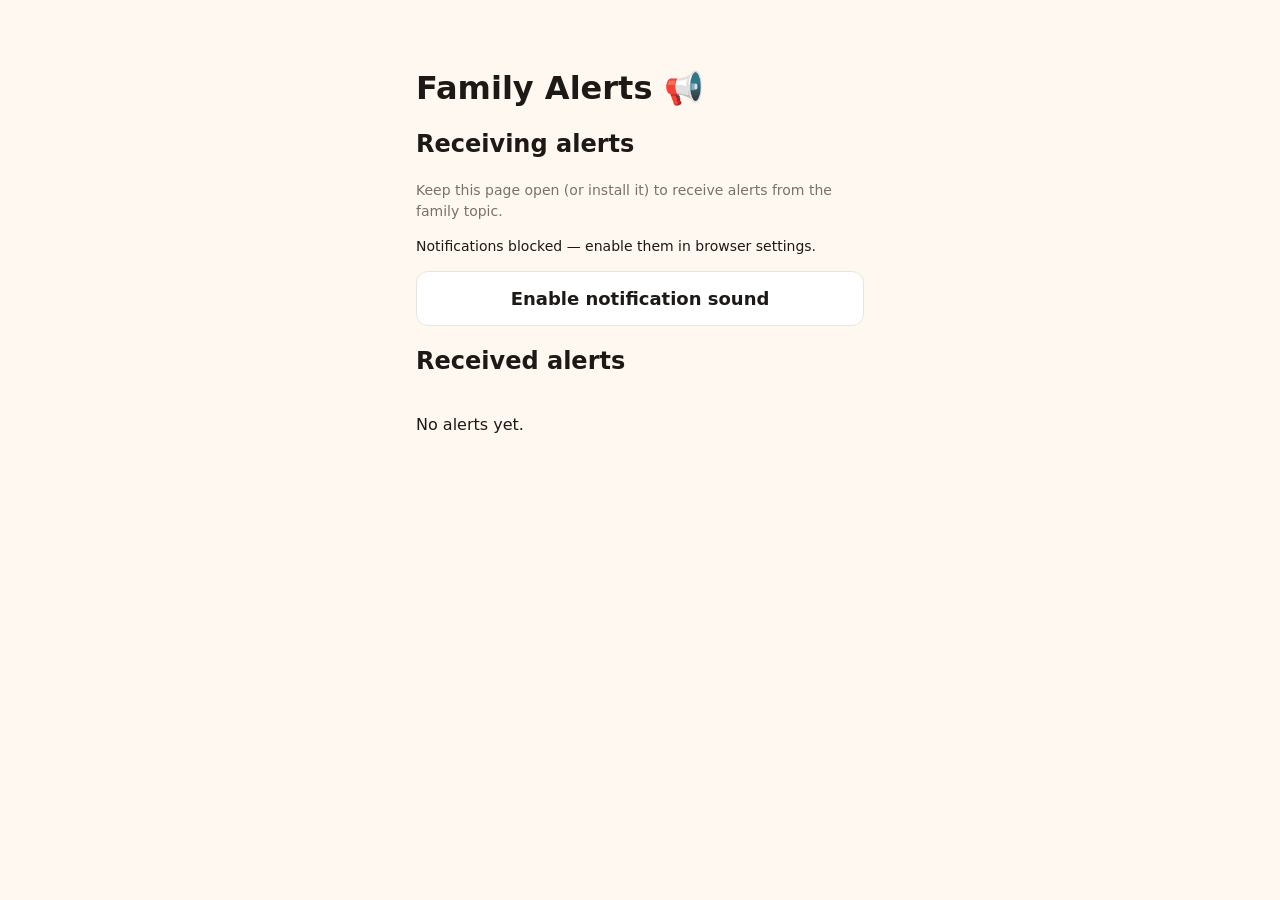
==== receiver.html @ f3d7a5e5 "feat(01-03): add PWA receiver page with SSE, notifications, and offline caching" ====
<!DOCTYPE html>
<html lang="en">
<head>
  <meta charset="utf-8">
  <meta name="viewport" content="width=device-width, initial-scale=1">
  <meta name="theme-color" content="#F97316">
  <title>Family Alerts — Receiver</title>
  <link rel="manifest" href="manifest.json">
  <link rel="icon" href="data:image/svg+xml,<svg xmlns='http://www.w3.org/2000/svg' viewBox='0 0 100 100'><text y='.9em' font-size='90'>📢</text></svg>">
  <link rel="stylesheet" href="style.css">
</head>
<body>
  <main>
    <header>
      <h1 id="app-title">Family Alerts 📢</h1>
    </header>

    <section id="receiver">
      <h2>Receiving alerts</h2>
      <p id="receiver-hint">Keep this page open (or install it) to receive alerts from the family topic.</p>
      <p id="notify-status" role="status" aria-live="polite"></p>
      <button type="button" id="notify-btn">Enable notification sound</button>
    </section>

    <section id="history-section">
      <h2>Received alerts</h2>
      <ul id="alert-history"></ul>
      <p id="history-empty">No alerts yet.</p>
    </section>
  </main>

  <div id="alert-popup" class="alert-popup" role="alertdialog" aria-labelledby="popup-title" aria-hidden="true" hidden>
    <div>
      <h3 id="popup-title"></h3>
      <p id="popup-message"></p>
      <button type="button" id="popup-close">OK</button>
    </div>
  </div>

  <script type="module" src="receiver.js"></script>
</body>
</html>
---- style.css ----
:root {
  --bg: #FFF8F0;
  --card: #FFFFFF;
  --accent: #F97316;
  --destructive: #DC2626;
  --text: #1C1917;
  --text-muted: #78716C;
  --success: #16A34A;
  --popup-bg: #1C1917;
  --border: #E7E5E4;
  --space-xs: 4px;
  --space-sm: 8px;
  --space-md: 16px;
  --space-lg: 24px;
  --space-xl: 32px;
  --space-2xl: 48px;
  --radius: 12px;
  --font-stack: system-ui, -apple-system, "Segoe UI", Roboto, "Helvetica Neue", Arial, sans-serif;
  --font-emoji: "Apple Color Emoji", "Segoe UI Emoji", "Noto Color Emoji";
}

* {
  box-sizing: border-box;
}

body {
  font-family: var(--font-stack), var(--font-emoji);
  background: var(--bg);
  color: var(--text);
  font-size: 16px;
  line-height: 1.5;
  margin: 0;
}

main {
  max-width: 480px;
  margin: 0 auto;
  padding: var(--space-2xl) var(--space-md);
}

#app-title {
  font-size: 32px;
  font-weight: 700;
  line-height: 1.2;
}

h2 {
  font-size: 24px;
  font-weight: 600;
  line-height: 1.3;
}

button {
  min-height: 48px;
  border-radius: var(--radius);
  font-size: 18px;
  font-weight: 600;
  cursor: pointer;
  border: none;
}

button:focus-visible,
input:focus-visible {
  outline: 2px solid var(--accent);
  outline-offset: 2px;
}

#preset-grid {
  display: grid;
  grid-template-columns: 1fr;
  gap: var(--space-sm);
}

@media (min-width: 400px) {
  #preset-grid {
    grid-template-columns: 1fr 1fr;
  }
}

.preset-btn {
  background: var(--card);
  color: var(--text);
  border: 1px solid var(--border);
  font-family: inherit;
  text-align: left;
  padding: var(--space-md);
}

.preset-btn:active {
  background: var(--accent);
  color: #fff;
}

#custom-form {
  display: flex;
  flex-direction: column;
  gap: var(--space-sm);
  margin-top: var(--space-lg);
}

#custom-form label {
  font-size: 14px;
  font-weight: 500;
}

#custom-input {
  padding: var(--space-md);
  font-size: 16px;
  border: 1px solid var(--border);
  border-radius: var(--radius);
  font-family: inherit;
}

#char-count {
  display: none;
  color: var(--text-muted);
  font-size: 14px;
}

#char-count.visible {
  display: inline;
}

#send-btn {
  background: var(--accent);
  color: #fff;
  width: 100%;
  margin-top: var(--space-md);
}

#status {
  font-size: 14px;
  min-height: 21px;
}

#status.status-success {
  color: var(--success);
}

#status.status-error {
  color: var(--destructive);
}

#receiver-hint {
  font-size: 14px;
  color: var(--text-muted);
}

#notify-status {
  font-size: 14px;
  min-height: 21px;
}

#notify-btn {
  background: var(--card);
  color: var(--text);
  border: 1px solid var(--border);
  font-family: inherit;
  padding: var(--space-md);
  width: 100%;
}

#alert-history {
  list-style: none;
  padding: 0;
  margin: 0;
  display: flex;
  flex-direction: column;
  gap: var(--space-sm);
}

#alert-history li {
  background: var(--card);
  border: 1px solid var(--border);
  border-radius: var(--radius);
  padding: var(--space-md);
  font-size: 14px;
}

#alert-popup {
  position: fixed;
  inset: 0;
  display: flex;
  align-items: center;
  justify-content: center;
  background: rgba(0, 0, 0, 0.5);
  z-index: 1000;
  padding: var(--space-lg);
}

#alert-popup > div {
  background: var(--popup-bg);
  border-radius: var(--radius);
  padding: var(--space-2xl);
  max-width: 400px;
  width: 100%;
}

#popup-title,
#popup-message {
  color: #fff;
}

#alert-popup #popup-close {
  background: var(--accent);
  color: #fff;
  padding: var(--space-sm) var(--space-lg);
  border-radius: var(--radius);
  border: none;
  min-height: 48px;
  font-size: 18px;
  cursor: pointer;
}

[hidden] {
  display: none !important;
}

@media (prefers-reduced-motion: no-preference) {
  #alert-popup > div {
    animation: popup-in 0.2s ease-out;
  }

  @keyframes popup-in {
    from {
      opacity: 0;
      transform: translateY(12px);
    }
    to {
      opacity: 1;
      transform: translateY(0);
    }
  }
}

@media (prefers-reduced-motion: reduce) {
  * {
    animation: none !important;
    transition: none !important;
  }
}
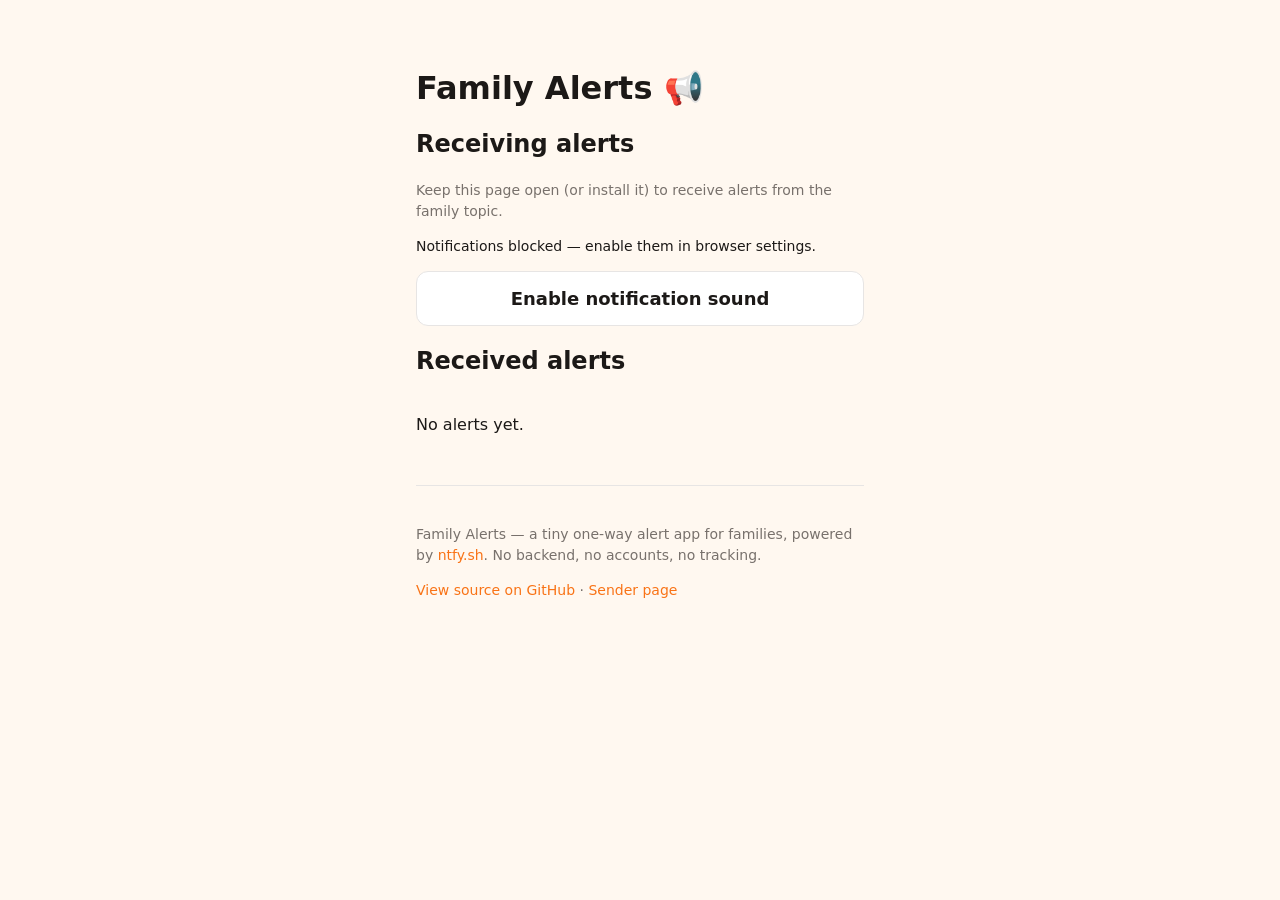
==== commit 5491b212: "feat(ui): add footer with ntfy explainer and GitHub source link" ====
--- a/receiver.html
+++ b/receiver.html
@@ -27,6 +27,11 @@
       <ul id="alert-history"></ul>
       <p id="history-empty">No alerts yet.</p>
     </section>
+
+    <footer>
+      <p id="footer-note">Family Alerts — a tiny one-way alert app for families, powered by <a href="https://ntfy.sh" target="_blank" rel="noopener">ntfy.sh</a>. No backend, no accounts, no tracking.</p>
+      <p id="footer-link"><a href="https://github.com/C-Fu/aimto2026" target="_blank" rel="noopener">View source on GitHub</a> · <a href="index.html">Sender page</a></p>
+    </footer>
   </main>
 
   <div id="alert-popup" class="alert-popup" role="alertdialog" aria-labelledby="popup-title" aria-hidden="true" hidden>
--- a/style.css
+++ b/style.css
@@ -177,6 +177,28 @@
   font-size: 14px;
 }
 
+footer {
+  margin-top: var(--space-2xl);
+  padding-top: var(--space-lg);
+  border-top: 1px solid var(--border);
+  font-size: 14px;
+  color: var(--text-muted);
+}
+
+footer a {
+  color: var(--accent);
+  text-decoration: none;
+}
+
+footer a:hover,
+footer a:focus-visible {
+  text-decoration: underline;
+}
+
+#footer-link {
+  margin-top: var(--space-xs);
+}
+
 #alert-popup {
   position: fixed;
   inset: 0;
